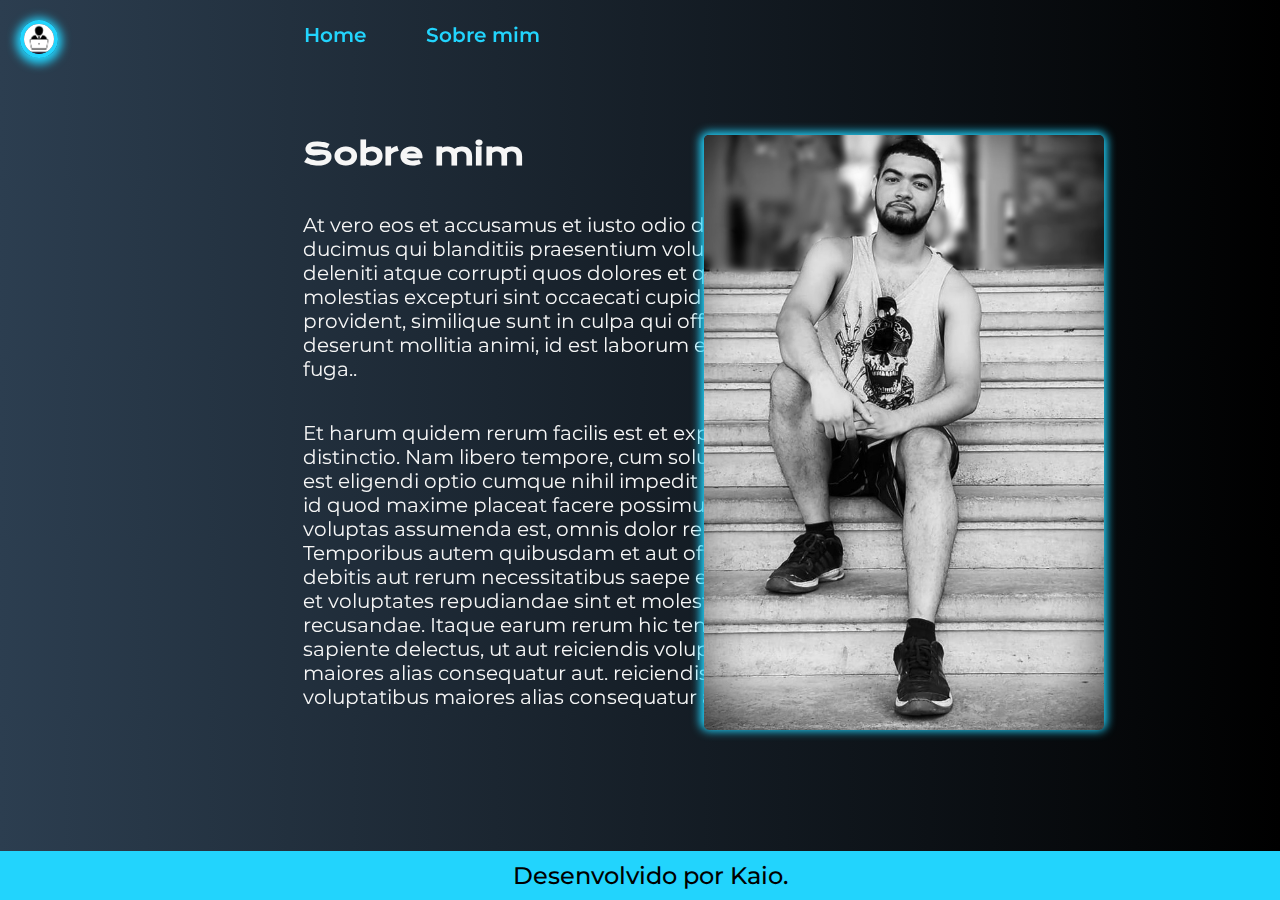
==== about.html @ f922d3d2 "subindo arquivos" ====
<!DOCTYPE html>
<html lang="pt-br">

<head>
    <meta charset="UTF-8">
    <meta name="viewport" content="width=device-width, initial-scale=1.0">
    <title>Sobre mim</title>
    <link rel="stylesheet" href="/CSS/style.css">
</head>

<body>
    <header class="cabecalho">
        <nav class="cabecalho__menu">
            <a class="cabecalho__menu__link" href="index.html">Home</a>
            <a class="cabecalho__menu__link" href="about.html">Sobre mim</a>
        </nav>
    </header>

    <main class="apresentacao">
        <p id="time"></p>
        <div class="mae-anuncio">
            <a href="https://wa.me/5521969452115" target="_blank">
                <img class="anuncio" src="/IMG/assets-icons/construcao.jpg" alt="Em construção ...">
            </a>
        </div>
        <section class="apresentacao__conteudo">
            <h1 class="apresentacao__conteudo__titulo">Sobre mim</h1>
            <p class="apresentacao__conteudo__texto">
                At vero eos et accusamus et iusto odio dignissimos ducimus qui blanditiis praesentium voluptatum
                deleniti atque corrupti quos dolores et quas molestias excepturi sint occaecati cupiditate non
                provident, similique sunt in culpa qui officia deserunt mollitia animi, id est laborum et dolorum fuga..
            </p>
            <p class="apresentacao__conteudo__texto">
                Et harum quidem rerum facilis est et expedita distinctio. Nam libero tempore, cum soluta nobis est
                eligendi optio cumque nihil impedit quo minus id quod maxime placeat facere possimus, omnis voluptas
                assumenda est, omnis dolor repellendus. Temporibus autem quibusdam et aut officiis debitis aut rerum
                necessitatibus saepe eveniet ut et voluptates repudiandae sint et molestiae non recusandae. Itaque earum
                rerum hic tenetur a sapiente delectus, ut aut reiciendis voluptatibus maiores alias consequatur aut.
                reiciendis voluptatibus maiores alias consequatur aut.
            </p>
            <p>
            </p>
        </section>
        <div id="borda__img">
            <img class="imgk" src="/IMG/IMM.PNG" alt="Foto do kaio"> <br> <br>
        </div>
    </main>
    <footer>
        <footer class="rodape">
            <address></address>
            <p>Desenvolvido por Kaio.</p>
        </footer>
    </footer>
</body>
<script>
    function atualizarHora() {
        let horaAtual = new Date().toLocaleTimeString();
        document.getElementById("time").innerText = horaAtual;
    }
    setInterval(atualizarHora, 1000); // Atualiza a cada segundo
</script>

</html>
---- CSS/style.css ----
@import url('https://fonts.googleapis.com/css2?family=Krona+One&family=Montserrat:wght@400;600&display=swap');

:root{
    --cor-primaria:  linear-gradient(to right, #2c3e50, #000000);
    --cor-secundaria: #F6F6F6;
    --cor-terciaria: #22D4FD ;
    --fonte-primaria:'Krona One', sans-serif;
    --fonte-secundaria: 'Montserrat', sans-serif;
}

*{
    margin: 0;
    padding: 0;
}

*::selection{ /*Meu estilo */
    cursor: none;
}

a{
    text-decoration: none;
}
p::selection { /*Meu estilo */
    color: lightblue;
}
h1::selection, span::selection{ /*Meu estilo */
    color:var(--cor-terciaria);
}
strong::selection{ /*Meu estilo */
    color:var(--cor-secundaria);
}
body{
    /* height: 100vh; */
    background:var(--cor-primaria);
    color:var(--cor-secundaria);
    overflow: hidden; 
}

.titulo-destaque{
    color:var(--cor-terciaria);
}

.apresentacao{
    padding: 6% ;
    display: flex;
    align-items: center;
    /* justify-content: space-between; */
    justify-content: center;
    gap: 80px;
}
.apresentacao__conteudo{
    width: 32rem;
    display: flex;
    flex-direction: column;
    gap: 40px;
    position: fixed;
    left: 23.68%;
    top: 15%;
}

.apresentacao__conteudo__titulo{
    font-size: 30px;
    font-family: var(--fonte-primaria)
}

.apresentacao__conteudo__texto{
    font-size: 20px;
    font-family: var(--fonte-secundaria);
}

.apresentacao__links{
    display: flex;
    flex-direction: column;
    align-items: center;
    gap: 27px;
    text-align: center;
}

.apresentacao__links__subtitulos{
    font-size: 18px;
    font-weight: 400;
    font-family: var(--fonte-primaria)
}

.apresentacao__links__link{
    display: flex;
    justify-content: center;
    align-items: center;
    gap: 13px;
    border: var(--cor-terciaria) 2px solid;
    width: 321px;
    height: 59px;
    border-radius: 8px;
    font-size: 24px;
    font-weight: 600;
    text-decoration: none;
    color: var(--cor-secundaria); /*Meu estilo */
    font-family: var(--fonte-secundaria);
    display: flex;

    
}


.apresentacao__links__link:hover{ /*Meu estilo */
    color: var(--cor-terciaria);
    background-color: var(--cor-secundaria);
    cursor:pointer;
    color: var(--cor-terciaria);
    animation: pulse 1.80s infinite; ;
}
.apresentacao__links__link>img:hover{
    width: 32px;
    height: 32px;
    background-color: var(--cor-secundaria);
    border-radius: 80px;
}

.apresentacao__links__link:active{ /*Meu estilo */
    color: var(--cor-terciaria);
}


.imgk  { 
    color: var(--cor-terciaria);
    width: 400Px;
/*     height: 720px; */
    border-radius: 5px;
    position: fixed;
    left: 55%;
    top: 15%;
    filter: grayscale(100%); 
    transition: filter 0.6s;

}
  
.imgk:hover {
    filter: grayscale(0%);
}

#borda__img{
     box-shadow: 0px 1.90px 10px 4px var(--cor-terciaria); 
     width: 399px;
     height: 590px; 
     border-radius: 5px;
     position: fixed;
     left: 55%;
     top: 15%;        
}

.mae-anuncio{
    display: flex;
    flex-direction: column;
    align-items: center;
    gap: 8px;
    text-align: center;
    float: left;
    position: fixed;
    top: 20px;
    left: 20px; 
    animation: fadeIn 4.10s infinite ;
}
.anuncio{
    border-radius: 100px;
    width:  30px;
    height: 30px;
    border: var(--cor-terciaria) 4px solid;
    box-shadow: 0px 1.90px 10px 4px var(--cor-terciaria); 

}
@keyframes pulse {
    0%, 90% {transform: scale(1);}
    40% {transform: scale(1.055);}
}

@keyframes fadeIn {
    0% {opacity: 0;}
    50% {opacity: 5;}
    100% {opacity: 0;}
}

.cabecalho{
    padding: 2% 0% 0% 21.5%;
    display: flex;
    gap: 80px;
    position: relative;
    left: 1.84%;
}
    
.cabecalho__menu{
    display: flex;
    gap: 60px;
    justify-content: initial;
    margin-left: 0.4%;
    position: fixed;
    top: 2.50%;
}

.cabecalho__menu__link{
    font-family: var(--fonte-secundaria);
    font-size: 20px;
    font-weight: 600;
    color: var(--cor-terciaria);
    text-decoration: none;
}
.cabecalho__menu__link:hover{
    color:  var(--cor-secundaria);
}

.rodape{
    color: #000000;
    background-color: var(--cor-terciaria);
    width: 100%;
    padding: 10px;
    font-family: var(--fonte-secundaria);
    font-size: 24px;
    text-align: center;
    font-weight:500;
    margin-top: 3.5%;
    position: fixed;
    bottom: 0;
}

#time{
    font-size: 1em;
    font-weight: bolder;
    font-family: var(--fonte-secundaria);
    color:  var(--cor-secundaria);
    float: left;
    position: fixed;
    top: 2.99%;
    left: 70px;
    text-shadow:
     var(--cor-primaria) 0 0 5px,
     var(--cor-terciaria) 0 0 15px,
     var(--cor-terciaria) 0 0 25px,
     var(--cor-terciaria) 0 0 35px;
}
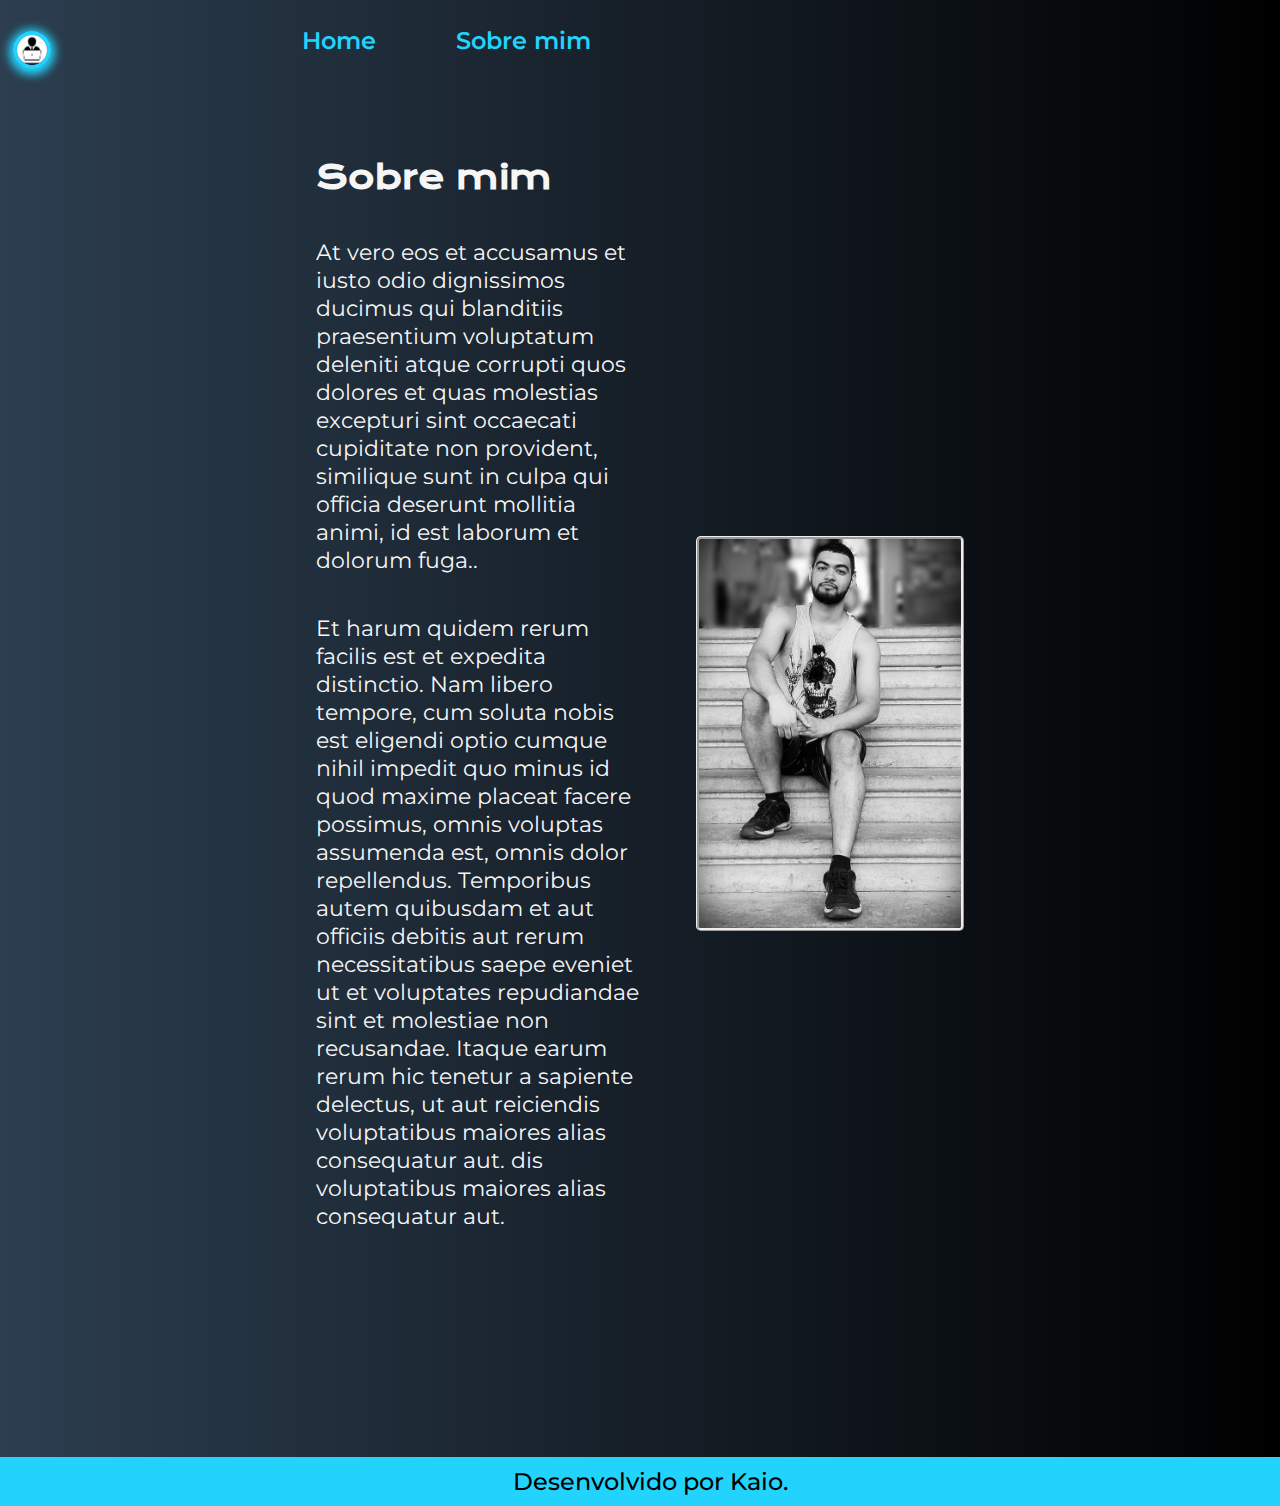
==== commit 3e971814: "Update about.html" ====
--- a/about.html
+++ b/about.html
@@ -3,9 +3,13 @@
 
 <head>
     <meta charset="UTF-8">
+    <meta http-equiv="X-UA-Compatible" content="IE=edge">
     <meta name="viewport" content="width=device-width, initial-scale=1.0">
-    <title>Sobre mim</title>
-    <link rel="stylesheet" href="/CSS/style.css">
+    <title>Portifolio</title>
+    <link rel="stylesheet" href="CSS/style.css">
+    <link rel="shortcut icon" href="IMG/assets-icons/Favicon.ico" type="image/x-icon">
+    <link rel="stylesheet" href="Medias__style.css">
+    <script src="aa.js"></script>
 </head>
 
 <body>
@@ -17,10 +21,12 @@
     </header>
 
     <main class="apresentacao">
-        <p id="time"></p>
+        <section>
+            <p id="time"></p> 
+        </section>
         <div class="mae-anuncio">
             <a href="https://wa.me/5521969452115" target="_blank">
-                <img class="anuncio" src="/IMG/assets-icons/construcao.jpg" alt="Em construção ...">
+                <img class="anuncio" src="IMG/assets-icons/construcao.jpg" alt="Em construção ...">
             </a>
         </div>
         <section class="apresentacao__conteudo">
@@ -36,28 +42,31 @@
                 assumenda est, omnis dolor repellendus. Temporibus autem quibusdam et aut officiis debitis aut rerum
                 necessitatibus saepe eveniet ut et voluptates repudiandae sint et molestiae non recusandae. Itaque earum
                 rerum hic tenetur a sapiente delectus, ut aut reiciendis voluptatibus maiores alias consequatur aut.
-                reiciendis voluptatibus maiores alias consequatur aut.
+                dis voluptatibus maiores alias consequatur aut.
             </p>
-            <p>
-            </p>
+                
+                <h1 id="js"> </h1>
+                <h1 id="js2"> </h1>
+            </div>
         </section>
-        <div id="borda__img">
-            <img class="imgk" src="/IMG/IMM.PNG" alt="Foto do kaio"> <br> <br>
-        </div>
+        
+            <img class="apresentacao__imagem" src="IMG/IMM.PNG" alt="Foto do kaio"> <br> <br>
     </main>
-    <footer>
-        <footer class="rodape">
-            <address></address>
-            <p>Desenvolvido por Kaio.</p>
-        </footer>
+    <footer class="rodape">
+        <address></address>
+        <p>Desenvolvido por Kaio.</p>
     </footer>
+    <script>
+   
+    </script>
+    <script>
+        setInterval(atualizarHora, 1000); // Atualiza a cada segundo
+        modificar__texto(); 
+        modificar__texto2();
+        ipLocal();  
+        
+    </script>
+
 </body>
-<script>
-    function atualizarHora() {
-        let horaAtual = new Date().toLocaleTimeString();
-        document.getElementById("time").innerText = horaAtual;
-    }
-    setInterval(atualizarHora, 1000); // Atualiza a cada segundo
-</script>
 
-</html>+</html>
--- a/CSS/style.css
+++ b/CSS/style.css
@@ -1,154 +1,174 @@
-@import url('https://fonts.googleapis.com/css2?family=Krona+One&family=Montserrat:wght@400;600&display=swap');
-
-:root{
-    --cor-primaria:  linear-gradient(to right, #2c3e50, #000000);
+@import url('https://fonts.googleapis.com/css2?family=Krona+One&family=Montserrat:ital,wght@0,100..900;1,100..900&display=swap');
+
+:root {
+    --cor-primaria: linear-gradient(to right, #2c3e50, #000000);
     --cor-secundaria: #F6F6F6;
-    --cor-terciaria: #22D4FD ;
-    --fonte-primaria:'Krona One', sans-serif;
+    --cor-terciaria: #22D4FD;
+    
+    --fonte-primaria: 'Krona One', sans-serif;
     --fonte-secundaria: 'Montserrat', sans-serif;
 }
-
 *{
     margin: 0;
     padding: 0;
-}
-
-*::selection{ /*Meu estilo */
+    scrollbar-width: none;
+}
+
+*::selection {
+    /*Meu estilo */
     cursor: none;
 }
 
-a{
+a {
     text-decoration: none;
 }
-p::selection { /*Meu estilo */
+
+p::selection {
+    /*Meu estilo */
     color: lightblue;
 }
-h1::selection, span::selection{ /*Meu estilo */
-    color:var(--cor-terciaria);
-}
-strong::selection{ /*Meu estilo */
-    color:var(--cor-secundaria);
-}
+
+h1::selection,
+span::selection {
+    /*Meu estilo */
+    color: var(--cor-terciaria);
+}
+
+strong::selection {
+    /*Meu estilo */
+    color: var(--cor-secundaria);
+}
+
 body{
-    /* height: 100vh; */
-    background:var(--cor-primaria);
-    color:var(--cor-secundaria);
-    overflow: hidden; 
-}
-
-.titulo-destaque{
-    color:var(--cor-terciaria);
+    box-sizing: border-box;
+    background: var(--cor-primaria);
+    color: var(--cor-secundaria);
+}
+
+.cabecalho{
+    padding: 2% 0% 0% 23.59%; /*2% 0% 0% 21.5%; meu tamanho*/
+}
+.cabecalho__menu{
+    display: flex;
+    gap: 80px;
+}
+.cabecalho__menu__link{
+    font-family: var(--fonte-secundaria);
+    font-size: 1.5rem;
+    font-weight: 600;
+    color: var(--cor-terciaria);
+    text-decoration: none;
+}
+.cabecalho__menu__link:hover {
+    color: var(--cor-secundaria);
 }
 
 .apresentacao{
-    padding: 6% ;
+    padding: 8% 20.76%;
     display: flex;
     align-items: center;
-    /* justify-content: space-between; */
-    justify-content: center;
-    gap: 80px;
+    justify-content: space-between;
+    gap: 50px;
 }
 .apresentacao__conteudo{
-    width: 32rem;
+    width: 50%;
     display: flex;
     flex-direction: column;
     gap: 40px;
-    position: fixed;
-    left: 23.68%;
-    top: 15%;
 }
 
 .apresentacao__conteudo__titulo{
-    font-size: 30px;
-    font-family: var(--fonte-primaria)
-}
-
+    font-size: 2rem;
+    font-family: var(--fonte-primaria);
+}
+.titulo-destaque{
+    color: var(--cor-terciaria);
+}
 .apresentacao__conteudo__texto{
-    font-size: 20px;
+    font-size: 1.4rem;
     font-family: var(--fonte-secundaria);
 }
 
 .apresentacao__links{
     display: flex;
     flex-direction: column;
+    justify-content: space-between;
     align-items: center;
-    gap: 27px;
-    text-align: center;
-}
-
+    gap: 32px;
+    
+}
 .apresentacao__links__subtitulos{
-    font-size: 18px;
-    font-weight: 400;
-    font-family: var(--fonte-primaria)
-}
-
-.apresentacao__links__link{
+    font-family: var(--fonte-secundaria);
+    font-weight: 600;
+    font-size: 1.6rem;
+}
+.apresentacao__links__navegacao{
     display: flex;
     justify-content: center;
-    align-items: center;
-    gap: 13px;
-    border: var(--cor-terciaria) 2px solid;
-    width: 321px;
-    height: 59px;
+    gap: 16px;
+    border: 2px solid var(--cor-terciaria);
+    width: 60%;
+    text-align: center;
     border-radius: 8px;
-    font-size: 24px;
+    font-size: 1.5rem;
     font-weight: 600;
+    padding: 21.5px 0;
     text-decoration: none;
-    color: var(--cor-secundaria); /*Meu estilo */
-    font-family: var(--fonte-secundaria);
-    display: flex;
-
+    color: var(--cor-secundaria);
+    font-family: var(--fonte-secundaria);
+}
+
+.apresentacao__links__navegacao:hover {
+    color: #22D4FD;
+    background-color: var(--cor-secundaria);
+}
+
+.apresentacao__links__navegacao:active {
+    /*Meu estilo */
+    color: #22D4FD;
+    text-shadow:#1ab5d8 1px 1px 9px;
+}
+
+.apresentacao__imagem{
+    width: 35%;
     
-}
-
-
-.apresentacao__links__link:hover{ /*Meu estilo */
-    color: var(--cor-terciaria);
-    background-color: var(--cor-secundaria);
-    cursor:pointer;
-    color: var(--cor-terciaria);
-    animation: pulse 1.80s infinite; ;
-}
-.apresentacao__links__link>img:hover{
-    width: 32px;
-    height: 32px;
-    background-color: var(--cor-secundaria);
-    border-radius: 80px;
-}
-
-.apresentacao__links__link:active{ /*Meu estilo */
-    color: var(--cor-terciaria);
-}
-
-
-.imgk  { 
-    color: var(--cor-terciaria);
-    width: 400Px;
-/*     height: 720px; */
+    bottom: 75px;
+    filter: grayscale(100%);
+    transition: 0.6s;
     border-radius: 5px;
-    position: fixed;
-    left: 55%;
-    top: 15%;
-    filter: grayscale(100%); 
-    transition: filter 0.6s;
-
-}
-  
-.imgk:hover {
+    border: ridge 3px 
+}
+
+.apresentacao__imagem:hover {
     filter: grayscale(0%);
-}
-
-#borda__img{
-     box-shadow: 0px 1.90px 10px 4px var(--cor-terciaria); 
-     width: 399px;
-     height: 590px; 
-     border-radius: 5px;
-     position: fixed;
-     left: 55%;
-     top: 15%;        
-}
-
-.mae-anuncio{
+    box-shadow: 0px 1.90px 10px 4px var(--cor-terciaria);
+    border-radius: 5px;
+    border: ridge 2px rgb(29, 144, 216)
+}
+
+.rodape{
+/*     color: var(--cor-primaria);
+    background-color: var(--cor-terciaria);
+    padding: 24px;
+    text-align: center;
+    font-family: var(--fonte-secundaria);
+    font-size: 1.5rem;
+    font-weight: 400; */
+	
+	    color: #000000;
+    background-color: var(--cor-terciaria);
+    width: 100%;
+    padding: 10px;
+    font-family: var(--fonte-secundaria);
+    font-size: 1.5rem;
+    text-align: center;
+    font-weight: 500;
+    margin-top: 3.5%;
+    position: relative;
+    bottom: 0;
+}
+
+.mae-anuncio {
     display: flex;
     flex-direction: column;
     align-items: center;
@@ -156,83 +176,60 @@
     text-align: center;
     float: left;
     position: fixed;
-    top: 20px;
-    left: 20px; 
-    animation: fadeIn 4.10s infinite ;
-}
-.anuncio{
+    top: 3.39%;
+    left: 1%;
+    animation: fadeIn 4.10s infinite;
+}
+
+.anuncio {
     border-radius: 100px;
-    width:  30px;
+    width: 30px;
     height: 30px;
     border: var(--cor-terciaria) 4px solid;
-    box-shadow: 0px 1.90px 10px 4px var(--cor-terciaria); 
-
-}
-@keyframes pulse {
-    0%, 90% {transform: scale(1);}
-    40% {transform: scale(1.055);}
-}
-
-@keyframes fadeIn {
-    0% {opacity: 0;}
-    50% {opacity: 5;}
-    100% {opacity: 0;}
-}
-
-.cabecalho{
-    padding: 2% 0% 0% 21.5%;
-    display: flex;
-    gap: 80px;
-    position: relative;
-    left: 1.84%;
-}
-    
-.cabecalho__menu{
-    display: flex;
-    gap: 60px;
-    justify-content: initial;
-    margin-left: 0.4%;
-    position: fixed;
-    top: 2.50%;
-}
-
-.cabecalho__menu__link{
-    font-family: var(--fonte-secundaria);
-    font-size: 20px;
-    font-weight: 600;
-    color: var(--cor-terciaria);
-    text-decoration: none;
-}
-.cabecalho__menu__link:hover{
-    color:  var(--cor-secundaria);
-}
-
-.rodape{
-    color: #000000;
-    background-color: var(--cor-terciaria);
-    width: 100%;
-    padding: 10px;
-    font-family: var(--fonte-secundaria);
-    font-size: 24px;
-    text-align: center;
-    font-weight:500;
-    margin-top: 3.5%;
-    position: fixed;
-    bottom: 0;
-}
-
-#time{
-    font-size: 1em;
+    box-shadow: 0px 1.90px 10px 4px var(--cor-terciaria);
+
+}
+#time {
+    font-size: 1rem;
     font-weight: bolder;
     font-family: var(--fonte-secundaria);
-    color:  var(--cor-secundaria);
+    color: var(--cor-secundaria);
     float: left;
     position: fixed;
-    top: 2.99%;
-    left: 70px;
-    text-shadow:
-     var(--cor-primaria) 0 0 5px,
-     var(--cor-terciaria) 0 0 15px,
-     var(--cor-terciaria) 0 0 25px,
-     var(--cor-terciaria) 0 0 35px;
-}
+    top: 4.46%;
+    left: 10%;
+}
+@keyframes fadeIn {
+    0% {
+        opacity: 0;
+    }
+
+    50% {
+        opacity: 5;
+    }
+
+    100% {
+        opacity: 0;
+    }
+}
+/* sobre @media querry, se a tela chegar nesta resolução ''execute o codigo abaixo' somente quando a condição for verdadeira*/
+@media  (max-width: 1144px) {
+
+    .cabecalho{
+        padding: 10%;
+    }
+    .cabecalho__menu{
+        justify-content: center;
+    }
+    .apresentacao {
+      flex-direction: column-reverse;
+        padding: 20%;
+    }
+    .apresentacao__conteudo{
+        width: auto;
+    }
+    .apresentacao__imagem{
+        width: 50%;
+        margin-top: -55% ;
+    }
+  }
